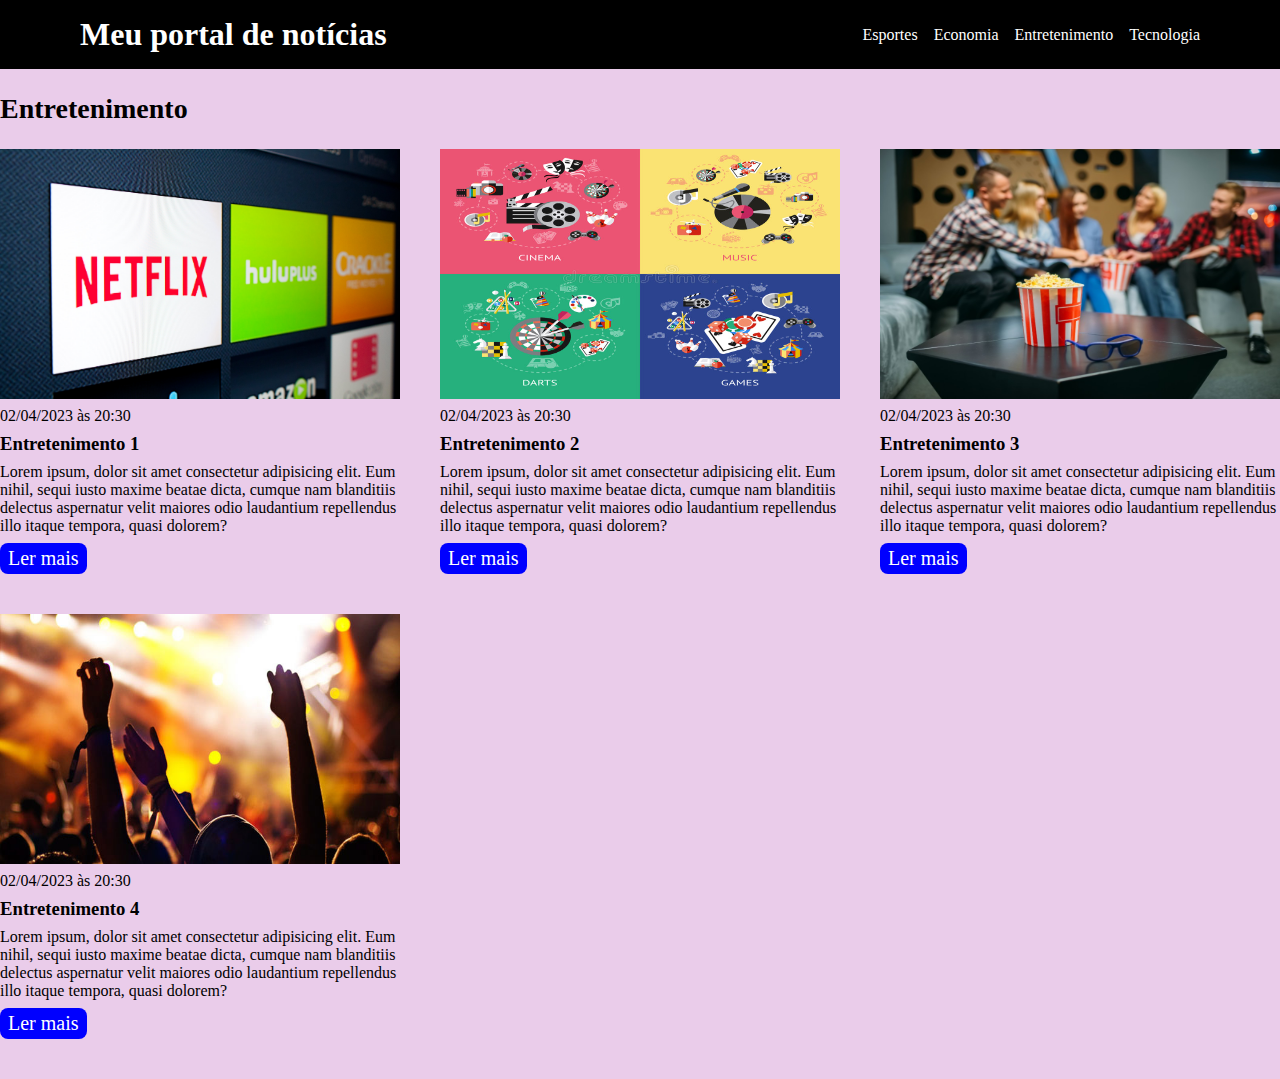
==== entertainment.html @ 3ff47134 "add: entertainment page add" ====
<!DOCTYPE html>
<html lang="en">
  <head>
    <meta charset="UTF-8" />
    <meta http-equiv="X-UA-Compatible" content="IE=edge" />
    <meta name="viewport" content="width=device-width, initial-scale=1.0" />
    <link rel="stylesheet" href="style.css" />
    <title>Entretenimento</title>
  </head>
  <body id="entertainment-page">
    <header class="header-container">
      <h1>Meu portal de notícias</h1>

      <nav>
        <ul>
          <li><a href="index.html">Esportes</a></li>
          <li><a>Economia</a></li>
          <li><a href="entertainment.html">Entretenimento</a></li>
          <li><a href="tech.html">Tecnologia</a></li>
        </ul>
      </nav>
    </header>

    <div class="container">
      <h2>Entretenimento</h2>

      <section class="entertainment">
        <div class="articles-container">
          <article>
            <img src="assets/entre1.jpg" alt="Entretenimento 1" />
            <header>
              <time class="article-timer">02/04/2023 às 20:30</time>
            </header>
            <h3>Entretenimento 1</h3>
            <p>
              Lorem ipsum, dolor sit amet consectetur adipisicing elit. Eum
              nihil, sequi iusto maxime beatae dicta, cumque nam blanditiis
              delectus aspernatur velit maiores odio laudantium repellendus illo
              itaque tempora, quasi dolorem?
            </p>
            <a href="#" title="Leia a notícia completa">Ler mais</a>
          </article>

          <article>
            <img src="assets/entre2.jpg" alt="Entretenimento 2" />
            <header>
              <time>02/04/2023 às 20:30</time>
            </header>
            <h3>Entretenimento 2</h3>
            <p>
              Lorem ipsum, dolor sit amet consectetur adipisicing elit. Eum
              nihil, sequi iusto maxime beatae dicta, cumque nam blanditiis
              delectus aspernatur velit maiores odio laudantium repellendus illo
              itaque tempora, quasi dolorem?
            </p>
            <a href="#" title="Leia a notícia completa">Ler mais</a>
          </article>

          <article>
            <img src="assets/entre3.jpg" alt="Entretenimento 3" />
            <header>
              <time>02/04/2023 às 20:30</time>
            </header>
            <h3>Entretenimento 3</h3>
            <p>
              Lorem ipsum, dolor sit amet consectetur adipisicing elit. Eum
              nihil, sequi iusto maxime beatae dicta, cumque nam blanditiis
              delectus aspernatur velit maiores odio laudantium repellendus illo
              itaque tempora, quasi dolorem?
            </p>
            <a href="#" title="Leia a notícia completa">Ler mais</a>
          </article>

          <article>
            <img src="assets/entre4.jpg" alt="Entretenimento 4" />
            <header>
              <time>02/04/2023 às 20:30</time>
            </header>
            <h3>Entretenimento 4</h3>
            <p>
              Lorem ipsum, dolor sit amet consectetur adipisicing elit. Eum
              nihil, sequi iusto maxime beatae dicta, cumque nam blanditiis
              delectus aspernatur velit maiores odio laudantium repellendus illo
              itaque tempora, quasi dolorem?
            </p>
            <a href="#" title="Leia a notícia completa">Ler mais</a>
          </article>
        </div>
      </section>
    </div>
  </body>
</html>
---- style.css ----
* {
  box-sizing: border-box;
  margin: 0;
  padding: 0;
}

a {
  color: inherit;
  text-decoration: none;
  cursor: pointer;
}

#sports-page {
  background-color: rgba(0, 0, 0, 0.2);
}

#techs-page {
  background-color: rgba(255, 0, 0, 0.2);
}

#entertainment-page {
  background-color: rgba(150, 0, 150, 0.2);
}

.header-container {
  display: flex;
  justify-content: space-between;
  align-items: center;

  padding: 1rem 5rem;

  color: white;
  background-color: black;
}

.header-container nav ul {
  display: flex;
  gap: 1rem;
}

.header-container nav ul li {
  list-style: none;
}

h2 {
  margin: 1.5rem 0;
  font-size: 1.75rem;
}

.container {
  width: 1366px;
  margin: auto;

  padding-bottom: 2.5rem;
}

.articles-container {
  display: flex;
  flex-wrap: wrap;

  gap: 2.5rem;
}

.articles-container article {
  width: 400px;
}

.articles-container article img {
  height: 250px;
}

article {
  display: flex;
  flex-direction: column;
  gap: 0.5rem;
}

article a {
  width: fit-content;
  padding: 0.25rem 0.5rem;

  color: white;
  background-color: blue;

  font-size: 1.25rem;

  border-radius: 8px;

  transition: all 0.2s;
}

article a:hover {
  background-color: rgba(0, 0, 255, 0.75);
}
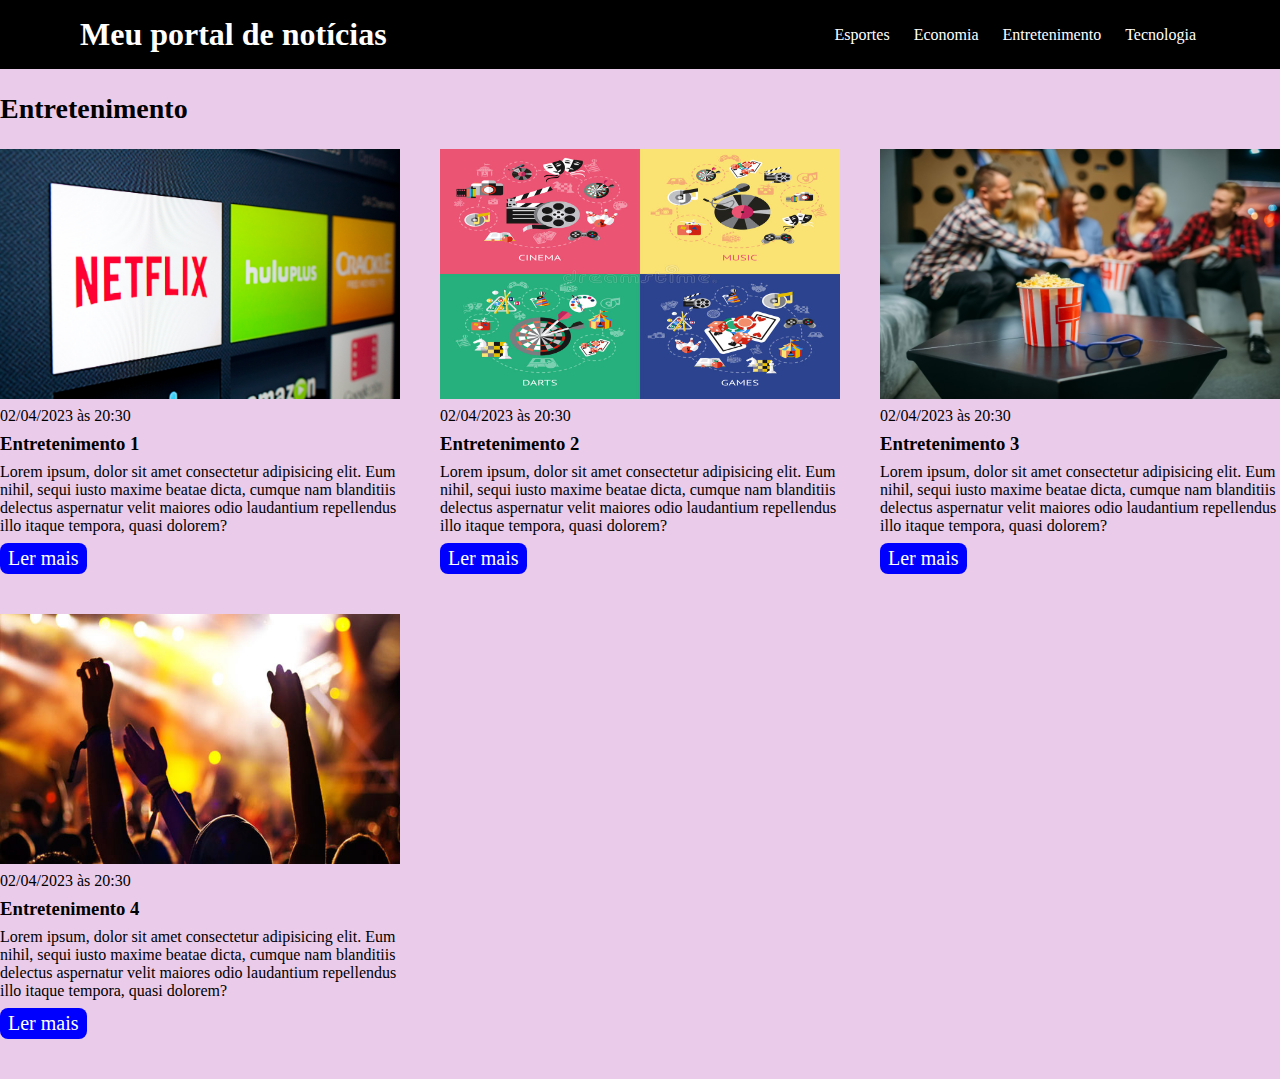
==== commit dfc1ade5: "add: economy page add" ====
--- a/entertainment.html
+++ b/entertainment.html
@@ -14,7 +14,7 @@
       <nav>
         <ul>
           <li><a href="index.html">Esportes</a></li>
-          <li><a>Economia</a></li>
+          <li><a href="economy.html">Economia</a></li>
           <li><a href="entertainment.html">Entretenimento</a></li>
           <li><a href="tech.html">Tecnologia</a></li>
         </ul>
--- a/style.css
+++ b/style.css
@@ -22,6 +22,10 @@
   background-color: rgba(150, 0, 150, 0.2);
 }
 
+#economy-page {
+  background-color: rgba(0, 150, 150, 0.2);
+}
+
 .header-container {
   display: flex;
   justify-content: space-between;
@@ -40,6 +44,17 @@
 
 .header-container nav ul li {
   list-style: none;
+}
+
+.header-container nav ul li a {
+  border-bottom: 1px solid transparent;
+  padding: 0.25rem;
+
+  transition: all 0.2s;
+}
+
+.header-container nav ul li a:hover {
+  border-bottom: 1px solid white;
 }
 
 h2 {
